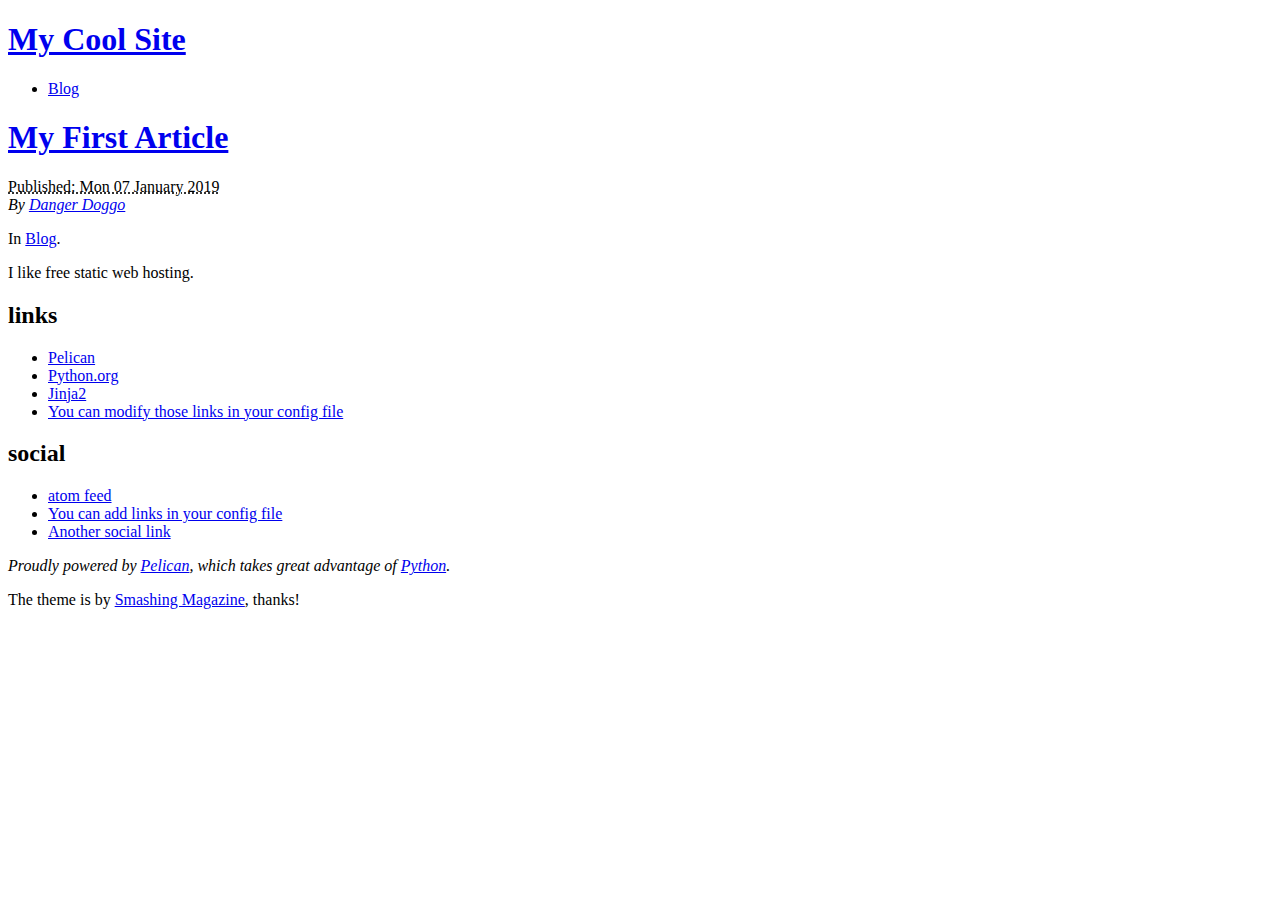
==== index.html @ 489eea08 "Generate Pelican site" ====
<!DOCTYPE html>
<html lang="en">
<head>
        <meta charset="utf-8" />
        <title>My Cool Site</title>
        <link rel="stylesheet" href="https://github.com/Scott-Dupasquier/Scott-Dupasquier.github.io/theme/css/main.css" />
        <link href="https://github.com/Scott-Dupasquier/Scott-Dupasquier.github.io/feeds/all.atom.xml" type="application/atom+xml" rel="alternate" title="My Cool Site Atom Feed" />
</head>

<body id="index" class="home">
        <header id="banner" class="body">
                <h1><a href="https://github.com/Scott-Dupasquier/Scott-Dupasquier.github.io/">My Cool Site</a></h1>
                <nav><ul>
                    <li><a href="https://github.com/Scott-Dupasquier/Scott-Dupasquier.github.io/category/blog.html">Blog</a></li>
                </ul></nav>
        </header><!-- /#banner -->

            <aside id="featured" class="body">
                <article>
                    <h1 class="entry-title"><a href="https://github.com/Scott-Dupasquier/Scott-Dupasquier.github.io/my-first-article.html">My First Article</a></h1>
<footer class="post-info">
        <abbr class="published" title="2019-01-07T08:00:00-07:00">
                Published: Mon 07 January 2019
        </abbr>

        <address class="vcard author">
                By                         <a class="url fn" href="https://github.com/Scott-Dupasquier/Scott-Dupasquier.github.io/author/danger-doggo.html">Danger Doggo</a>
        </address>
<p>In <a href="https://github.com/Scott-Dupasquier/Scott-Dupasquier.github.io/category/blog.html">Blog</a>.</p>

</footer><!-- /.post-info --><p>I like free static web hosting.</p>                </article>
            </aside><!-- /#featured -->
        <section id="extras" class="body">
                <div class="blogroll">
                        <h2>links</h2>
                        <ul>
                            <li><a href="http://getpelican.com/">Pelican</a></li>
                            <li><a href="http://python.org/">Python.org</a></li>
                            <li><a href="http://jinja.pocoo.org/">Jinja2</a></li>
                            <li><a href="#">You can modify those links in your config file</a></li>
                        </ul>
                </div><!-- /.blogroll -->
                <div class="social">
                        <h2>social</h2>
                        <ul>
                            <li><a href="https://github.com/Scott-Dupasquier/Scott-Dupasquier.github.io/feeds/all.atom.xml" type="application/atom+xml" rel="alternate">atom feed</a></li>

                            <li><a href="#">You can add links in your config file</a></li>
                            <li><a href="#">Another social link</a></li>
                        </ul>
                </div><!-- /.social -->
        </section><!-- /#extras -->

        <footer id="contentinfo" class="body">
                <address id="about" class="vcard body">
                Proudly powered by <a href="http://getpelican.com/">Pelican</a>, which takes great advantage of <a href="http://python.org">Python</a>.
                </address><!-- /#about -->

                <p>The theme is by <a href="http://coding.smashingmagazine.com/2009/08/04/designing-a-html-5-layout-from-scratch/">Smashing Magazine</a>, thanks!</p>
        </footer><!-- /#contentinfo -->

</body>
</html>
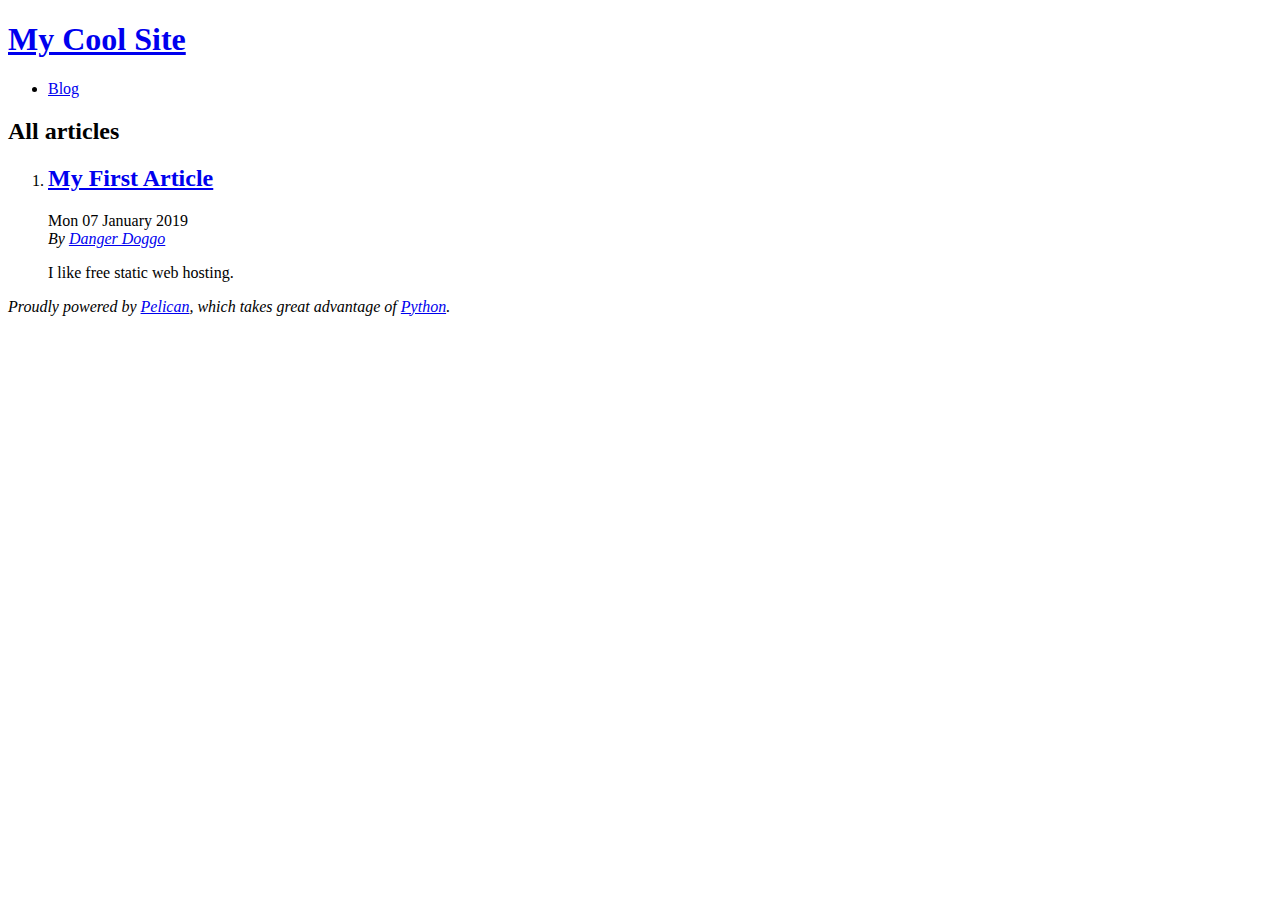
==== commit 08e40257: "Generate Pelican site" ====
--- a/index.html
+++ b/index.html
@@ -1,63 +1,41 @@
 <!DOCTYPE html>
 <html lang="en">
 <head>
+        <title>My Cool Site</title>
         <meta charset="utf-8" />
-        <title>My Cool Site</title>
-        <link rel="stylesheet" href="https://github.com/Scott-Dupasquier/Scott-Dupasquier.github.io/theme/css/main.css" />
-        <link href="https://github.com/Scott-Dupasquier/Scott-Dupasquier.github.io/feeds/all.atom.xml" type="application/atom+xml" rel="alternate" title="My Cool Site Atom Feed" />
+        <link href="https://github.com/Scott-Dupasquier/Scott-Dupasquier.github.io/feeds/all.atom.xml" type="application/atom+xml" rel="alternate" title="My Cool Site Full Atom Feed" />
+
+  <link rel="stylesheet" type="text/css" href="https://github.com/Scott-Dupasquier/Scott-Dupasquier.github.io/theme/style.css" />
 </head>
 
 <body id="index" class="home">
         <header id="banner" class="body">
-                <h1><a href="https://github.com/Scott-Dupasquier/Scott-Dupasquier.github.io/">My Cool Site</a></h1>
-                <nav><ul>
-                    <li><a href="https://github.com/Scott-Dupasquier/Scott-Dupasquier.github.io/category/blog.html">Blog</a></li>
-                </ul></nav>
+                <h1><a href="https://github.com/Scott-Dupasquier/Scott-Dupasquier.github.io/">My Cool Site <strong></strong></a></h1>
         </header><!-- /#banner -->
+        <nav id="menu"><ul>
+            <li><a href="https://github.com/Scott-Dupasquier/Scott-Dupasquier.github.io/category/blog.html">Blog</a></li>
+        </ul></nav><!-- /#menu -->
+<section id="content">
+<h2>All articles</h2>
 
-            <aside id="featured" class="body">
-                <article>
-                    <h1 class="entry-title"><a href="https://github.com/Scott-Dupasquier/Scott-Dupasquier.github.io/my-first-article.html">My First Article</a></h1>
-<footer class="post-info">
-        <abbr class="published" title="2019-01-07T08:00:00-07:00">
-                Published: Mon 07 January 2019
-        </abbr>
-
-        <address class="vcard author">
-                By                         <a class="url fn" href="https://github.com/Scott-Dupasquier/Scott-Dupasquier.github.io/author/danger-doggo.html">Danger Doggo</a>
-        </address>
-<p>In <a href="https://github.com/Scott-Dupasquier/Scott-Dupasquier.github.io/category/blog.html">Blog</a>.</p>
-
-</footer><!-- /.post-info --><p>I like free static web hosting.</p>                </article>
-            </aside><!-- /#featured -->
-        <section id="extras" class="body">
-                <div class="blogroll">
-                        <h2>links</h2>
-                        <ul>
-                            <li><a href="http://getpelican.com/">Pelican</a></li>
-                            <li><a href="http://python.org/">Python.org</a></li>
-                            <li><a href="http://jinja.pocoo.org/">Jinja2</a></li>
-                            <li><a href="#">You can modify those links in your config file</a></li>
-                        </ul>
-                </div><!-- /.blogroll -->
-                <div class="social">
-                        <h2>social</h2>
-                        <ul>
-                            <li><a href="https://github.com/Scott-Dupasquier/Scott-Dupasquier.github.io/feeds/all.atom.xml" type="application/atom+xml" rel="alternate">atom feed</a></li>
-
-                            <li><a href="#">You can add links in your config file</a></li>
-                            <li><a href="#">Another social link</a></li>
-                        </ul>
-                </div><!-- /.social -->
-        </section><!-- /#extras -->
-
+<ol id="post-list">
+        <li><article class="hentry">
+                <header> <h2 class="entry-title"><a href="https://github.com/Scott-Dupasquier/Scott-Dupasquier.github.io/my-first-article.html" rel="bookmark" title="Permalink to My First Article">My First Article</a></h2> </header>
+                <footer class="post-info">
+                    <time class="published" datetime="2019-01-07T08:00:00-07:00"> Mon 07 January 2019 </time>
+                    <address class="vcard author">By
+                        <a class="url fn" href="https://github.com/Scott-Dupasquier/Scott-Dupasquier.github.io/author/danger-doggo.html">Danger Doggo</a>
+                    </address>
+                </footer><!-- /.post-info -->
+                <div class="entry-content"> <p>I like free static web hosting.</p> </div><!-- /.entry-content -->
+        </article></li>
+</ol><!-- /#posts-list -->
+</section><!-- /#content -->
         <footer id="contentinfo" class="body">
                 <address id="about" class="vcard body">
-                Proudly powered by <a href="http://getpelican.com/">Pelican</a>, which takes great advantage of <a href="http://python.org">Python</a>.
+                Proudly powered by <a href="http://getpelican.com/">Pelican</a>,
+                which takes great advantage of <a href="http://python.org">Python</a>.
                 </address><!-- /#about -->
-
-                <p>The theme is by <a href="http://coding.smashingmagazine.com/2009/08/04/designing-a-html-5-layout-from-scratch/">Smashing Magazine</a>, thanks!</p>
         </footer><!-- /#contentinfo -->
-
 </body>
 </html>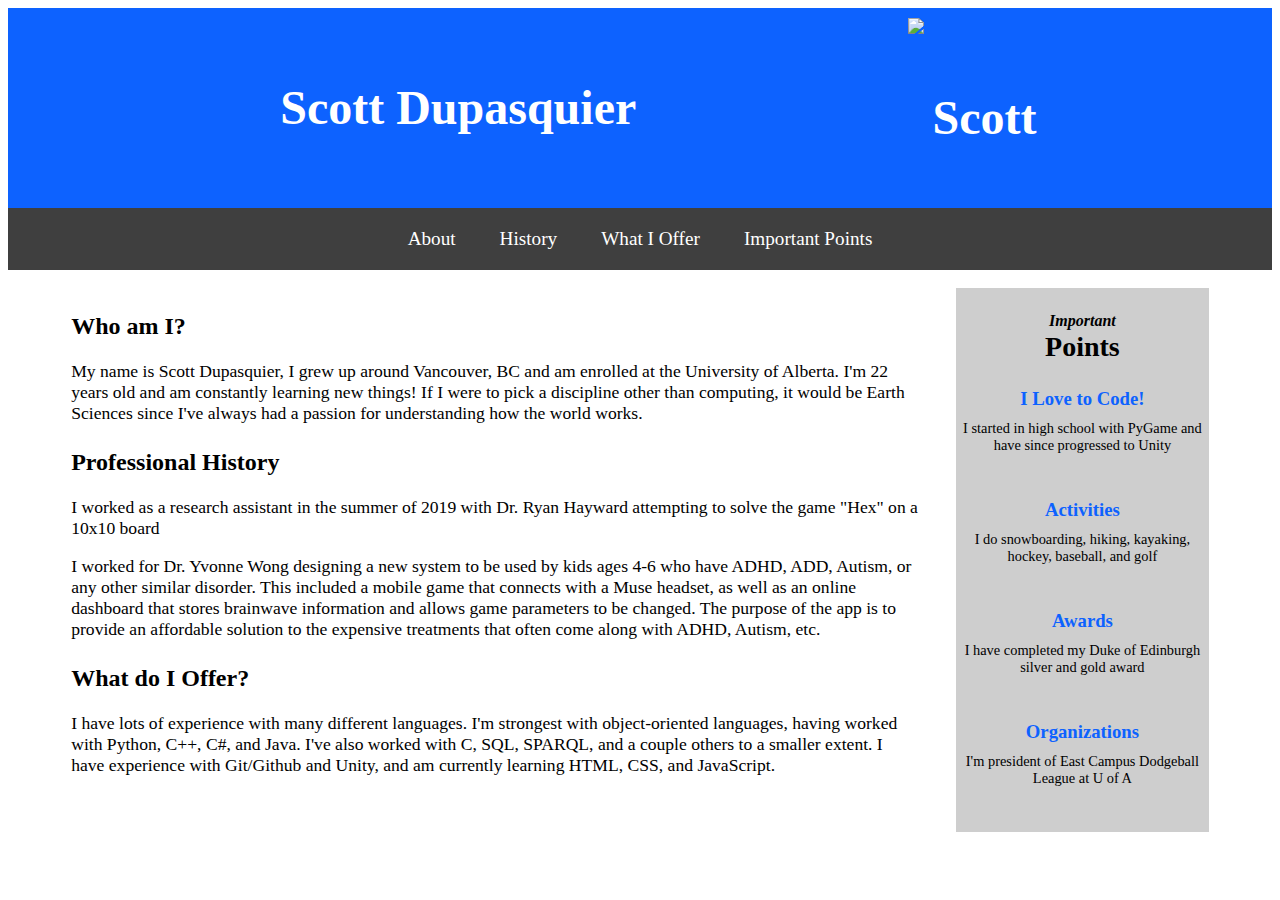
==== commit a2a8c477: "Major overhaul on styling and content" ====
--- a/index.html
+++ b/index.html
@@ -1,41 +1,98 @@
+<!-- Copyright 2020 Scott Dupasquier
+
+  Licensed under the Apache License, Version 2.0 (the "License");
+  you may not use this file except in compliance with the License.
+  You may obtain a copy of the License at
+
+      http://www.apache.org/licenses/LICENSE-2.0
+
+  Unless required by applicable law or agreed to in writing, software
+  distributed under the License is distributed on an "AS IS" BASIS,
+  WITHOUT WARRANTIES OR CONDITIONS OF ANY KIND, either express or implied.
+  See the License for the specific language governing permissions and
+  limitations under the License.
+-->
+
 <!DOCTYPE html>
-<html lang="en">
-<head>
-        <title>My Cool Site</title>
-        <meta charset="utf-8" />
-        <link href="https://github.com/Scott-Dupasquier/Scott-Dupasquier.github.io/feeds/all.atom.xml" type="application/atom+xml" rel="alternate" title="My Cool Site Full Atom Feed" />
+<html>
+    <head>
+        <meta http-equiv="Content-Type" content="text/html;charset=utf-8" />
+        <meta http-equiv="Content-Style-Type" content="text/css" />
 
-  <link rel="stylesheet" type="text/css" href="https://github.com/Scott-Dupasquier/Scott-Dupasquier.github.io/theme/style.css" />
-</head>
+        <title>Scott Dupasquier</title>
 
-<body id="index" class="home">
-        <header id="banner" class="body">
-                <h1><a href="https://github.com/Scott-Dupasquier/Scott-Dupasquier.github.io/">My Cool Site <strong></strong></a></h1>
-        </header><!-- /#banner -->
-        <nav id="menu"><ul>
-            <li><a href="https://github.com/Scott-Dupasquier/Scott-Dupasquier.github.io/category/blog.html">Blog</a></li>
-        </ul></nav><!-- /#menu -->
-<section id="content">
-<h2>All articles</h2>
+        <link href="theme.css" rel="stylesheet" type="text/css">
+    </head>
 
-<ol id="post-list">
-        <li><article class="hentry">
-                <header> <h2 class="entry-title"><a href="https://github.com/Scott-Dupasquier/Scott-Dupasquier.github.io/my-first-article.html" rel="bookmark" title="Permalink to My First Article">My First Article</a></h2> </header>
-                <footer class="post-info">
-                    <time class="published" datetime="2019-01-07T08:00:00-07:00"> Mon 07 January 2019 </time>
-                    <address class="vcard author">By
-                        <a class="url fn" href="https://github.com/Scott-Dupasquier/Scott-Dupasquier.github.io/author/danger-doggo.html">Danger Doggo</a>
-                    </address>
-                </footer><!-- /.post-info -->
-                <div class="entry-content"> <p>I like free static web hosting.</p> </div><!-- /.entry-content -->
-        </article></li>
-</ol><!-- /#posts-list -->
-</section><!-- /#content -->
-        <footer id="contentinfo" class="body">
-                <address id="about" class="vcard body">
-                Proudly powered by <a href="http://getpelican.com/">Pelican</a>,
-                which takes great advantage of <a href="http://python.org">Python</a>.
-                </address><!-- /#about -->
-        </footer><!-- /#contentinfo -->
-</body>
+    <body>
+        
+        
+        <h1><img src="images/me.jpg" alt="Scott" />Scott Dupasquier</h1>
+
+        <ul>
+            <li><a href="#about">About</a></li>
+            <li><a href="#history">History</a></li>
+            <li><a href="#offer">What I Offer</a></li>
+            <li><a href="#points">Important Points</a></li>
+        </ul>
+        <br/>
+
+        <section class="sidebar">
+            <h4><a name="points"></a>Important <br/></h4><h5>Points</h5>
+
+            <h3>I Love to Code!</h3>
+            <p class="details">
+                I started in high school with PyGame and have since
+                progressed to Unity
+            </p>
+            <h3>Activities</h3>
+            <p class="details">
+                I do snowboarding, hiking, kayaking, hockey, baseball, and golf
+            </p>
+            <h3>Awards</h3>
+            <p class="details">
+                I have completed my Duke of Edinburgh silver and gold award
+            </p>
+            <h3>Organizations</h3>
+            <p class="details">
+                I'm president of East Campus Dodgeball League at U of A
+            </p>
+        </section>
+
+        <h2 class="adjust"><a name="about"></a>Who am I?</h2>
+
+        <p class="adjust">
+            My name is Scott Dupasquier, I grew up around Vancouver, BC and am 
+            enrolled at the University of Alberta. I'm 22 years old and am constantly
+            learning new things! If I were to pick a discipline other than computing,
+            it would be Earth Sciences since I've always had a passion for understanding
+            how the world works.
+        </p>
+
+        <h2 class="adjust"><a name="history"></a>Professional History</h2>
+
+        <p class="adjust">
+            I worked as a research assistant in the summer of 2019 with Dr. Ryan
+            Hayward attempting to solve the game "Hex" on a 10x10 board
+        </p>
+        <p class="adjust">
+            I worked for Dr. Yvonne Wong designing a new system to be used by kids
+            ages 4-6 who have ADHD, ADD, Autism, or any other similar disorder.
+            This included a mobile game that connects with a Muse headset, as well 
+            as an online dashboard that stores brainwave information and allows
+            game parameters to be changed. The purpose of the app is to provide
+            an affordable solution to the expensive treatments that often come along
+            with ADHD, Autism, etc.  
+        </p>
+
+        <h2 class="adjust"><a name="offer"></a>What do I Offer?</h2>
+
+        <p class="adjust">
+            I have lots of experience with many different languages. I'm strongest
+            with object-oriented languages, having worked with Python, C++, C#, and Java.
+            I've also worked with C, SQL, SPARQL, and a couple others to a smaller extent.
+            I have experience with Git/Github and Unity, and am currently learning HTML,
+            CSS, and JavaScript.
+        </p>
+    </body>
 </html>--- a/theme.css
+++ b/theme.css
@@ -0,0 +1,75 @@
+/* Copyright 2020 Scott Dupasquier
+
+   Licensed under the Apache License, Version 2.0 (the "License");
+   you may not use this file except in compliance with the License.
+   You may obtain a copy of the License at
+
+       http://www.apache.org/licenses/LICENSE-2.0
+
+   Unless required by applicable law or agreed to in writing, software
+   distributed under the License is distributed on an "AS IS" BASIS,
+   WITHOUT WARRANTIES OR CONDITIONS OF ANY KIND, either express or implied.
+   See the License for the specific language governing permissions and
+   limitations under the License.
+*/
+
+body {font-family: Georgia, 'Times New Roman', Times, serif;}
+
+.adjust {margin-left: 5%;
+    margin-right: 28%;}
+
+.details {font-size: 90%;
+    margin-bottom: 45px;
+    margin-top: 5px;}
+
+h1 {text-align: center;
+    position: relative;
+    height: 200px;
+    background-color: #0d62ff;
+    line-height: 200px;
+    font-size: 300%;
+    color: #ffffff;
+    margin-bottom: 0px;
+    margin-top: 0px;}
+
+h3 {color: #0d62ff;
+    margin-bottom: 10px;}
+
+h4 {margin-bottom: 0px;
+    font-style: italic;}
+
+h5 {margin-top: 0px;
+    margin-bottom: 25px;
+    font-size: 175%;}
+
+img {width: 136px;
+    height: 181px;
+    float: right;
+    margin-right: 18%;
+    margin-top: 10px;}
+
+ul {list-style-type: none;
+    background-color: #3f3f3f;
+    color: #ffffff;
+    margin: 0;
+    padding: 0;
+    text-align: center;}
+
+li {display: inline-block;
+    padding: 20px;}
+
+a  {color: #ffffff;
+    font-size: 120%;
+    text-decoration: none;}
+
+a.active {color: #000000;}
+
+a:hover {color: #0d62ff;}
+
+p {font-size: 110%;}
+
+.sidebar {float: right;
+    background-color: #cecece;
+    width: 20%;
+    text-align: center;
+    margin-right: 5%;}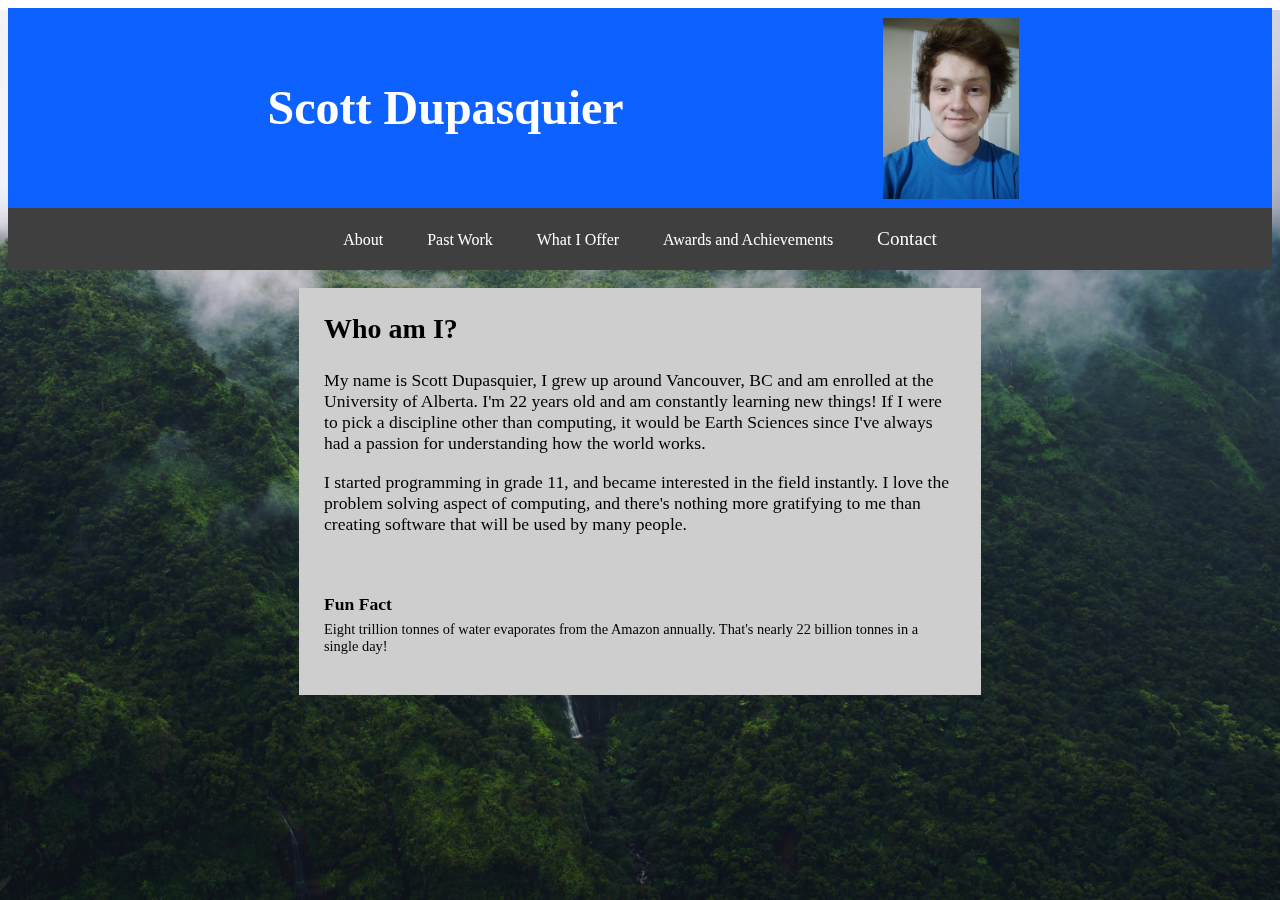
==== commit 86ec6b3d: "Forgot to include index" ====
--- a/index.html
+++ b/index.html
@@ -21,78 +21,48 @@
 
         <title>Scott Dupasquier</title>
 
-        <link href="theme.css" rel="stylesheet" type="text/css">
+        <link href="themes/theme.css" rel="stylesheet" type="text/css">
     </head>
 
     <body>
         
-        
-        <h1><img src="images/me.jpg" alt="Scott" />Scott Dupasquier</h1>
+        <img src="images/jungle.jpg", class="bg">
+        <h1>Scott Dupasquier<img src="images/me.jpg" alt="Scott"/></h1>
 
         <ul>
-            <li><a href="#about">About</a></li>
-            <li><a href="#history">History</a></li>
-            <li><a href="#offer">What I Offer</a></li>
-            <li><a href="#points">Important Points</a></li>
+            <li>About</li>
+            <li>Past Work</li>
+            <li>What I Offer</li>
+            <li>Awards and Achievements</li>
+            <li><a href="contact.html">Contact</a></li>
         </ul>
-        <br/>
+        <br>
 
-        <section class="sidebar">
-            <h4><a name="points"></a>Important <br/></h4><h5>Points</h5>
+        <div class="textArea">
+            <h3>Who am I?</h3>
 
-            <h3>I Love to Code!</h3>
-            <p class="details">
-                I started in high school with PyGame and have since
-                progressed to Unity
+            <p>
+                My name is Scott Dupasquier, I grew up around Vancouver, BC and am 
+                enrolled at the University of Alberta. I'm 22 years old and am constantly
+                learning new things! If I were to pick a discipline other than computing,
+                it would be Earth Sciences since I've always had a passion for understanding
+                how the world works.
             </p>
-            <h3>Activities</h3>
-            <p class="details">
-                I do snowboarding, hiking, kayaking, hockey, baseball, and golf
+
+            <p>
+                I started programming in grade 11, and became interested in the field
+                instantly. I love the problem solving aspect of computing, and there's
+                nothing more gratifying to me than creating software that will be used
+                by many people.
             </p>
-            <h3>Awards</h3>
-            <p class="details">
-                I have completed my Duke of Edinburgh silver and gold award
+
+            <br>
+            <h4>Fun Fact</h4>
+
+            <p class="funFact">
+                Eight trillion tonnes of water evaporates from the Amazon annually. That's
+                nearly 22 billion tonnes in a single day!
             </p>
-            <h3>Organizations</h3>
-            <p class="details">
-                I'm president of East Campus Dodgeball League at U of A
-            </p>
-        </section>
-
-        <h2 class="adjust"><a name="about"></a>Who am I?</h2>
-
-        <p class="adjust">
-            My name is Scott Dupasquier, I grew up around Vancouver, BC and am 
-            enrolled at the University of Alberta. I'm 22 years old and am constantly
-            learning new things! If I were to pick a discipline other than computing,
-            it would be Earth Sciences since I've always had a passion for understanding
-            how the world works.
-        </p>
-
-        <h2 class="adjust"><a name="history"></a>Professional History</h2>
-
-        <p class="adjust">
-            I worked as a research assistant in the summer of 2019 with Dr. Ryan
-            Hayward attempting to solve the game "Hex" on a 10x10 board
-        </p>
-        <p class="adjust">
-            I worked for Dr. Yvonne Wong designing a new system to be used by kids
-            ages 4-6 who have ADHD, ADD, Autism, or any other similar disorder.
-            This included a mobile game that connects with a Muse headset, as well 
-            as an online dashboard that stores brainwave information and allows
-            game parameters to be changed. The purpose of the app is to provide
-            an affordable solution to the expensive treatments that often come along
-            with ADHD, Autism, etc.  
-        </p>
-
-        <h2 class="adjust"><a name="offer"></a>What do I Offer?</h2>
-
-        <p class="adjust">
-            I have lots of experience with many different languages. I'm strongest
-            with object-oriented languages, having worked with Python, C++, C#, and Java.
-            I've also worked with C, SQL, SPARQL, and a couple others to a smaller extent.
-            I have experience with Git/Github and Unity, and am currently learning HTML,
-            CSS, and JavaScript.
-        </p>
+        </div>
     </body>
 </html>--- a/themes/theme.css
+++ b/themes/theme.css
@@ -0,0 +1,110 @@
+/* Copyright 2020 Scott Dupasquier
+
+   Licensed under the Apache License, Version 2.0 (the "License");
+   you may not use this file except in compliance with the License.
+   You may obtain a copy of the License at
+
+       http://www.apache.org/licenses/LICENSE-2.0
+
+   Unless required by applicable law or agreed to in writing, software
+   distributed under the License is distributed on an "AS IS" BASIS,
+   WITHOUT WARRANTIES OR CONDITIONS OF ANY KIND, either express or implied.
+   See the License for the specific language governing permissions and
+   limitations under the License.
+*/
+
+body {background-image:url('images/jungle.jpg');
+    font-family: Georgia, 'Times New Roman', Times, serif;
+}
+
+.adjust {margin-left: 5%;
+    margin-right: 28%;
+}
+
+.details {font-size: 90%;
+    margin-bottom: 45px;
+    margin-top: 5px;
+}
+
+h1 {text-align: center;
+    position: relative;
+    height: 200px;
+    background-color: #0d62ff;
+    line-height: 200px;
+    font-size: 300%;
+    color: #ffffff;
+    margin-bottom: 0px;
+    margin-top: 0px;
+}
+
+h3 {margin-top: 0px;
+    margin-bottom: 25px;
+    font-size: 175%;
+}
+
+h4 {color: #000000;
+    font-size: 110%;
+    margin-bottom: 1%;
+}
+
+img {width: 136px;
+    height: 181px;
+    float: right;
+    margin-right: 20%;
+    margin-top: 10px;
+}
+
+/* https://css-tricks.com/perfect-full-page-background-image/ */
+img.bg {
+    /* Set rules to fill background */
+    min-height: 100%;
+    min-width: 1024px;
+        
+    /* Set up proportionate scaling */
+    width: 100%;
+    height: auto;
+        
+    /* Set up positioning */
+    position: fixed;
+    top: 0;
+    left: 0;
+
+    z-index: -1;
+}
+
+ul {list-style-type: none;
+    background-color: #3f3f3f;
+    color: #ffffff;
+    margin: 0;
+    padding: 0;
+    text-align: center;
+}
+
+li {display: inline-block;
+    padding: 20px;
+}
+
+a  {color: #ffffff;
+    font-size: 120%;
+    text-decoration: none;
+}
+
+a:active {color: #0d62ff;}
+
+a:hover {color: #0d62ff;}
+
+p {font-size: 110%;}
+
+p.funFact {font-size: 90%;
+    margin-top: 0%;
+}
+
+.textArea {background-color: #cecece;
+    margin: auto;
+    width: 50%;
+    text-align: left;
+    padding-left: 2%;
+    padding-top: 2%;
+    padding-right: 2%;
+    padding-bottom: 2%;
+}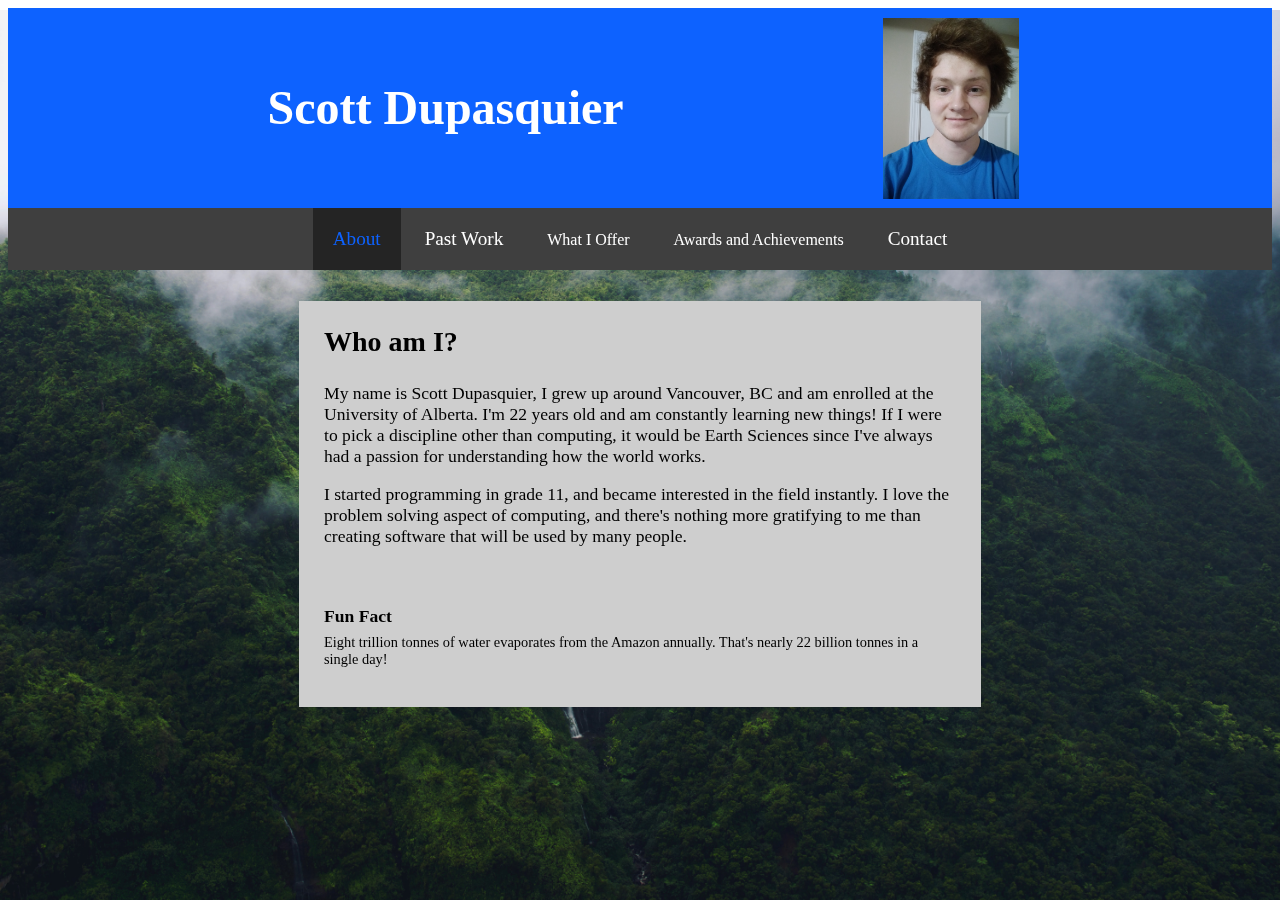
==== commit ee03a915: "Added contact and previous work pages" ====
--- a/index.html
+++ b/index.html
@@ -30,8 +30,8 @@
         <h1>Scott Dupasquier<img src="images/me.jpg" alt="Scott"/></h1>
 
         <ul>
-            <li>About</li>
-            <li>Past Work</li>
+            <li id="selected">About</li>
+            <li><a href="work.html">Past Work</a></li>
             <li>What I Offer</li>
             <li>Awards and Achievements</li>
             <li><a href="contact.html">Contact</a></li>
--- a/themes/theme.css
+++ b/themes/theme.css
@@ -15,15 +15,6 @@
 
 body {background-image:url('images/jungle.jpg');
     font-family: Georgia, 'Times New Roman', Times, serif;
-}
-
-.adjust {margin-left: 5%;
-    margin-right: 28%;
-}
-
-.details {font-size: 90%;
-    margin-bottom: 45px;
-    margin-top: 5px;
 }
 
 h1 {text-align: center;
@@ -84,12 +75,15 @@
     padding: 20px;
 }
 
+li#selected {color: #0d62ff;
+    font-size: 120%;
+    background-color: #242424;
+}
+
 a  {color: #ffffff;
     font-size: 120%;
     text-decoration: none;
 }
-
-a:active {color: #0d62ff;}
 
 a:hover {color: #0d62ff;}
 
@@ -107,4 +101,6 @@
     padding-top: 2%;
     padding-right: 2%;
     padding-bottom: 2%;
+    margin-bottom: 2%;
+    margin-top: 1%;
 }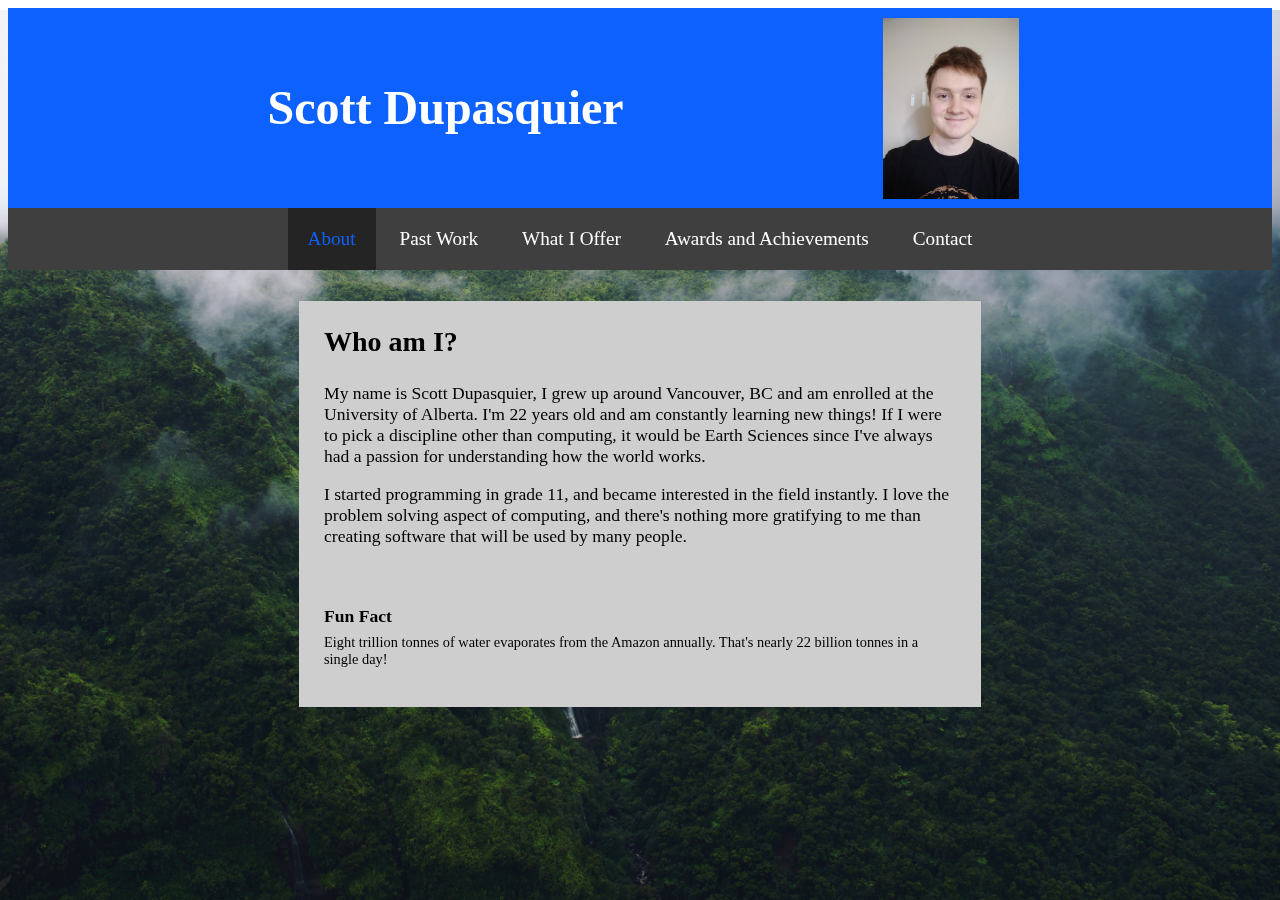
==== commit 66cdc696: "Added 2 new pages, deleted unimportant files" ====
--- a/index.html
+++ b/index.html
@@ -29,12 +29,12 @@
         <img src="images/jungle.jpg", class="bg">
         <h1>Scott Dupasquier<img src="images/me.jpg" alt="Scott"/></h1>
 
-        <ul>
-            <li id="selected">About</li>
-            <li><a href="work.html">Past Work</a></li>
-            <li>What I Offer</li>
-            <li>Awards and Achievements</li>
-            <li><a href="contact.html">Contact</a></li>
+        <ul class="navbar">
+            <li id="selected" class="navbar">About</li>
+            <li class="navbar"><a href="work.html" class="internal">Past Work</a></li>
+            <li class="navbar"><a href="offer.html" class="internal">What I Offer</a></li>
+            <li class="navbar"><a href="awards.html" class="internal">Awards and Achievements</a></li>
+            <li class="navbar"><a href="contact.html" class="internal">Contact</a></li>
         </ul>
         <br>
 
--- a/themes/theme.css
+++ b/themes/theme.css
@@ -63,7 +63,7 @@
     z-index: -1;
 }
 
-ul {list-style-type: none;
+ul.navbar {list-style-type: none;
     background-color: #3f3f3f;
     color: #ffffff;
     margin: 0;
@@ -71,7 +71,7 @@
     text-align: center;
 }
 
-li {display: inline-block;
+li.navbar {display: inline-block;
     padding: 20px;
 }
 
@@ -80,7 +80,7 @@
     background-color: #242424;
 }
 
-a  {color: #ffffff;
+a.internal {color: #ffffff;
     font-size: 120%;
     text-decoration: none;
 }
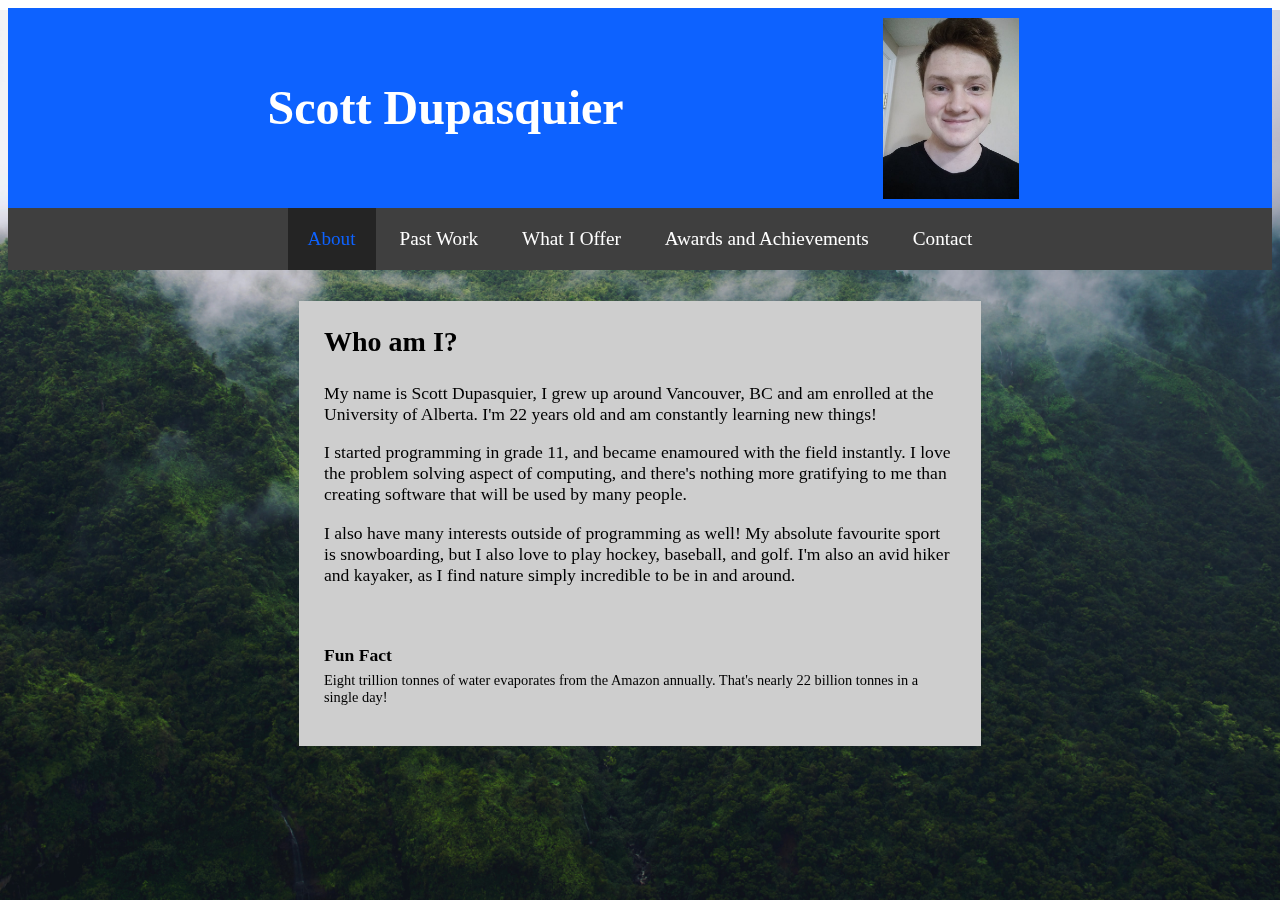
==== commit 81de18c6: "Content update" ====
--- a/index.html
+++ b/index.html
@@ -44,16 +44,21 @@
             <p>
                 My name is Scott Dupasquier, I grew up around Vancouver, BC and am 
                 enrolled at the University of Alberta. I'm 22 years old and am constantly
-                learning new things! If I were to pick a discipline other than computing,
-                it would be Earth Sciences since I've always had a passion for understanding
-                how the world works.
+                learning new things!
             </p>
 
             <p>
-                I started programming in grade 11, and became interested in the field
+                I started programming in grade 11, and became enamoured with the field
                 instantly. I love the problem solving aspect of computing, and there's
                 nothing more gratifying to me than creating software that will be used
                 by many people.
+            </p>
+
+            <p>
+                I also have many interests outside of programming as well! My absolute
+                favourite sport is snowboarding, but I also love to play hockey, baseball,
+                and golf. I'm also an avid hiker and kayaker, as I find nature simply
+                incredible to be in and around.
             </p>
 
             <br>
--- a/themes/theme.css
+++ b/themes/theme.css
@@ -89,6 +89,8 @@
 
 p {font-size: 110%;}
 
+p.important {font-style: italic;}
+
 p.funFact {font-size: 90%;
     margin-top: 0%;
 }
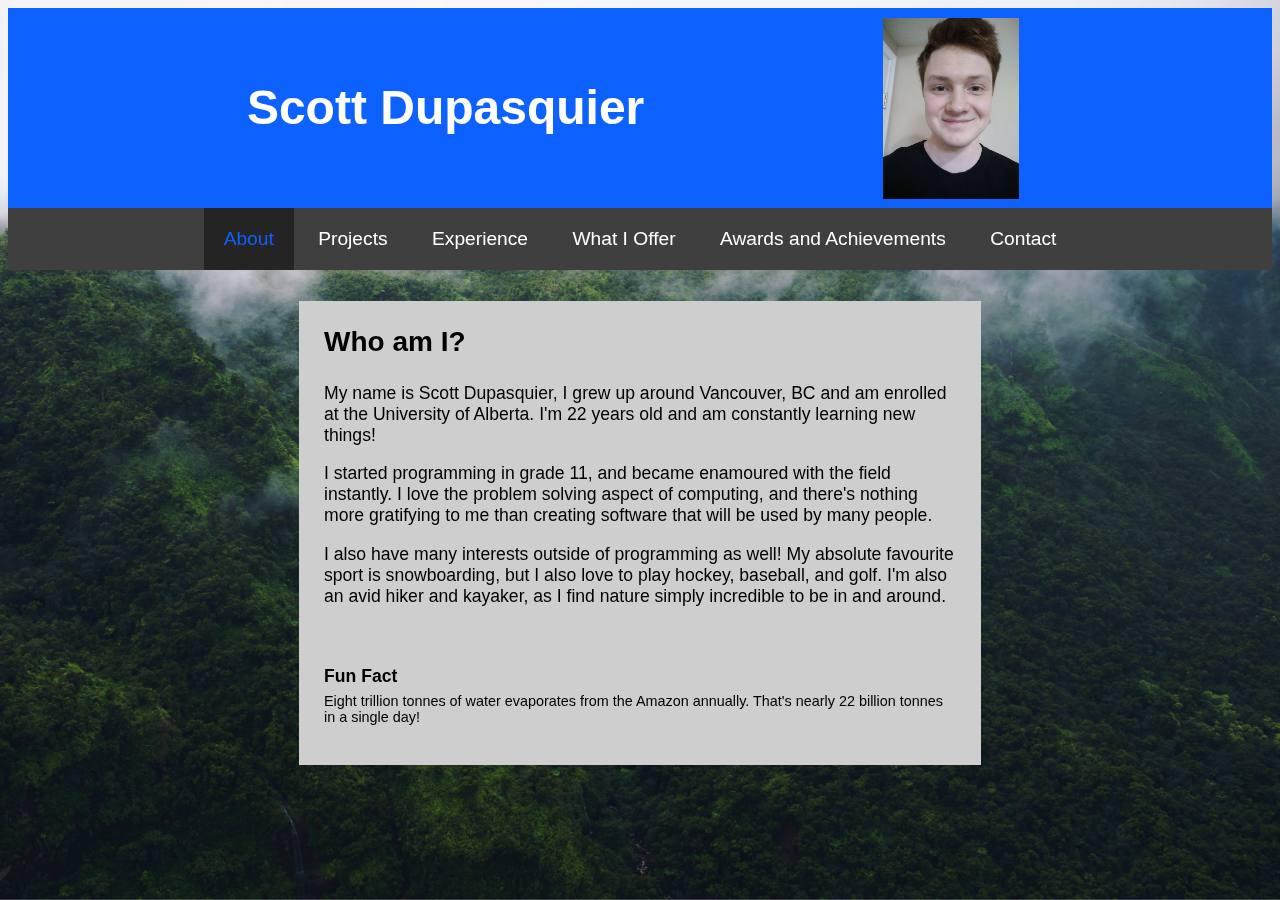
==== commit a3939161: "Added projects section" ====
--- a/index.html
+++ b/index.html
@@ -26,12 +26,13 @@
 
     <body>
         
-        <img src="images/jungle.jpg", class="bg">
-        <h1>Scott Dupasquier<img src="images/me.jpg" alt="Scott"/></h1>
+        <img src="images/jungle.jpg" class="bg">
+        <h1>Scott Dupasquier<img src="images/me.jpg" id="me" alt="Scott"/></h1>
 
         <ul class="navbar">
             <li id="selected" class="navbar">About</li>
-            <li class="navbar"><a href="work.html" class="internal">Past Work</a></li>
+            <li class="navbar"><a href="projects.html" class="internal">Projects</a></li>
+            <li class="navbar"><a href="experience.html" class="internal">Experience</a></li>
             <li class="navbar"><a href="offer.html" class="internal">What I Offer</a></li>
             <li class="navbar"><a href="awards.html" class="internal">Awards and Achievements</a></li>
             <li class="navbar"><a href="contact.html" class="internal">Contact</a></li>
@@ -39,7 +40,7 @@
         <br>
 
         <div class="textArea">
-            <h3>Who am I?</h3>
+            <h2>Who am I?</h2>
 
             <p>
                 My name is Scott Dupasquier, I grew up around Vancouver, BC and am 
--- a/themes/theme.css
+++ b/themes/theme.css
@@ -14,7 +14,7 @@
 */
 
 body {background-image:url('images/jungle.jpg');
-    font-family: Georgia, 'Times New Roman', Times, serif;
+    font-family: Arial, Helvetica, sans-serif;
 }
 
 h1 {text-align: center;
@@ -28,7 +28,7 @@
     margin-top: 0px;
 }
 
-h3 {margin-top: 0px;
+h2 {margin-top: 0px;
     margin-bottom: 25px;
     font-size: 175%;
 }
@@ -38,7 +38,7 @@
     margin-bottom: 1%;
 }
 
-img {width: 136px;
+img#me {width: 136px;
     height: 181px;
     float: right;
     margin-right: 20%;
@@ -61,6 +61,22 @@
     left: 0;
 
     z-index: -1;
+}
+
+img {
+    max-width: 100%;
+    max-height: auto;
+}
+
+img.threeq {
+    max-width: 75%;
+    max-height: auto;
+}
+
+img.oneq {
+    max-width: 20%;
+    max-height: auto;
+    float: right;
 }
 
 ul.navbar {list-style-type: none;
